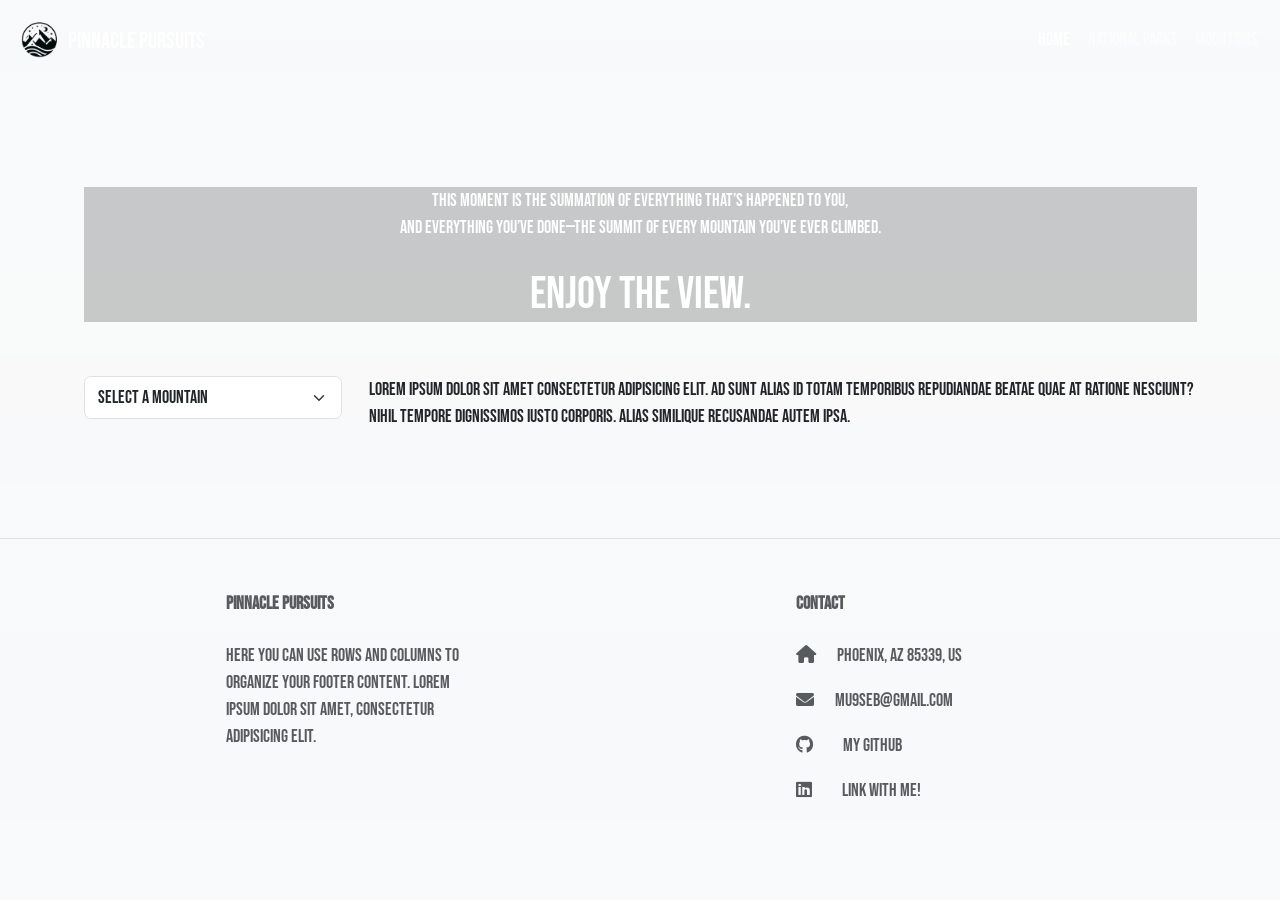
==== mountainsInfo.html @ 96c6ed98 "Font size set." ====
<!DOCTYPE html>
<html lang="en">
<head>
    <meta charset="UTF-8">
    <meta name="viewport" content="width=device-width, initial-scale=1.0">
    <title>Mountains Information</title>

    <!-- Bootstrap 5 JS -->
    <link href="https://cdn.jsdelivr.net/npm/bootstrap@5.3.2/dist/css/bootstrap.min.css" rel="stylesheet" integrity="sha384-T3c6CoIi6uLrA9TneNEoa7RxnatzjcDSCmG1MXxSR1GAsXEV/Dwwykc2MPK8M2HN" crossorigin="anonymous">
    <script src="https://cdn.jsdelivr.net/npm/bootstrap@5.3.2/dist/js/bootstrap.bundle.min.js" integrity="sha384-C6RzsynM9kWDrMNeT87bh95OGNyZPhcTNXj1NW7RuBCsyN/o0jlpcV8Qyq46cDfL" crossorigin="anonymous"></script>

    <!-- Font Awesome -->
    <link href="https://cdnjs.cloudflare.com/ajax/libs/font-awesome/6.0.0/css/all.min.css" rel="stylesheet"/>
    <!-- Google Fonts -->
    <link href="https://fonts.googleapis.com/css?family=Roboto:300,400,500,700&display=swap" rel="stylesheet"/>
    <!-- MDB CSS -->
    <link href="https://cdnjs.cloudflare.com/ajax/libs/mdb-ui-kit/6.4.2/mdb.min.css" rel="stylesheet"/>
    <!-- MDB JS -->
    <script type="text/javascript" src="https://cdnjs.cloudflare.com/ajax/libs/mdb-ui-kit/6.4.2/mdb.min.js"></script>
    <!-- Google Fonts -->
    <link rel="preconnect" href="https://fonts.googleapis.com">
    <link rel="preconnect" href="https://fonts.gstatic.com" crossorigin>
    <link href="https://fonts.googleapis.com/css2?family=Bebas+Neue&display=swap" rel="stylesheet">
    <!-- Custom CSS -->
    <link rel="stylesheet" href="./css/styles.css">

</head>
<body class="bg-light bg-gradient">
    <header>
        <nav class="navbar sticky-top navbar-expand-lg navbar-light bg-light bg-gradient" data-bs-theme="dark">
            <div class="container-fluid">
                <a class="navbar-brand" href="homePage.html">
                <img src="./images/logo-removebg.png" alt="Mountain Scape" height="50" loading="eager">
                Pinnacle Pursuits
                </a>
              <button class="navbar-toggler" type="button" data-mdb-toggle="collapse" data-mdb-target="#navbarTogglerDemo02" aria-controls="navbarTogglerDemo02" aria-expanded="false" aria-label="Toggle navigation">
                <i class="fas fa-bars"></i>
              </button>
              <div class="collapse navbar-collapse" id="navbarTogglerDemo02">
                <ul class="navbar-nav ms-auto mb-2 mb-lg-0">
                  <li class="nav-item">
                    <a class="nav-link active" aria-current="page" href="homePage.html">Home</a>
                  </li>
                  <li class="nav-item">
                    <a class="nav-link" href="nationalParks.html">National Parks</a>
                  </li>
                  <li class="nav-item">
                    <a class="nav-link" href="mountainsInfo.html">Mountains</a>
                  </li>
                </ul>
              </div>
            </div>
          </nav>
    </header>
    
    <main id="main">
        <!-- Masked BG image with inspo quote -->
        <div class="container mt-4">
          <div class="bg-image rounded">
              <img class="w-100" src="https://img.freepik.com/free-photo/painting-mountain-lake-with-mountain-background_188544-9126.jpg?w=1060&t=st=1700088813~exp=1700089413~hmac=df05ebaebc1f29cdd381dc82cc1193960beebbbfbb701c598c866e1bd6dd2d0a" alt="">
              <div class="mask" style="background-color: hsla(0, 0%, 0%, 0.2)">
                  <div class="text-white text-center">
                      <p class="mt-5 mx-5 px-5">This moment is the summation of everything that’s happened to you,<br> and everything you’ve done—The summit of every mountain you’ve  ever climbed.</p>
                      <h1 class="pt-2">Enjoy the view.</h3>
                  </div>
              </div>
          </div>
        </div>
        

        <div class="container mt-5">
          <div class="row">
            <div class="col-3">
                <select name="" id="mountain-select" class="form-select" data-bs-theme="danger" aria-label="Default select example">
                  <option selected>Select a Mountain</option>
                  <option value="1"></option>
                </select>
            </div>
            <div class="col">
              Lorem ipsum dolor sit amet consectetur adipisicing elit. Ad sunt alias id totam temporibus repudiandae beatae quae at ratione nesciunt? Nihil tempore dignissimos iusto corporis. Alias similique recusandae autem ipsa.
            </div>
        </div>
        
        
    </main>

    <!-- Footer -->
    <footer class="text-center text-lg-start bg-light bg-gradient text-muted mt-5">
      <!-- Section: Social media -->
      <section class="d-flex justify-content-center justify-content-lg-between p-4 border-bottom">

        <!-- Right -->
        <div>
          
          
        </div>
        <!-- Right -->
      </section>
      <!-- Section: Social media -->

      <!-- Section: Links  -->
      <section class="">
        <div class="container text-center text-md-start mt-5">
          <!-- Grid row -->
          <div class="row mt-3">
            <!-- Grid column -->
            <div class="col-md-3 col-lg-4 col-xl-3 mx-auto mb-4">
              <!-- Content -->
              <h6 class="text-uppercase fw-bold mb-4">
              Pinnacle Pursuits
              </h6>
              <p>
                Here you can use rows and columns to organize your footer content. Lorem ipsum
                dolor sit amet, consectetur adipisicing elit.
              </p>
            </div>
            <!-- Grid column -->

            <!-- Grid column -->
            <div class="col-md-3 col-lg-2 col-xl-2 mx-auto mb-4" hidden>
              <!-- Links -->
              <h6 class="text-uppercase fw-bold mb-4">
                Useful links
              </h6>
              <p>
                <a href="#!" class="text-reset">Pricing</a>
              </p>
              <p>
                <a href="#!" class="text-reset">Settings</a>
              </p>
              <p>
                <a href="#!" class="text-reset">Orders</a>
              </p>
              <p>
                <a href="#!" class="text-reset">Help</a>
              </p>
            </div>
            <!-- Grid column -->

            <!-- Grid column -->
            <div class="col-md-4 col-lg-3 col-xl-3 mx-auto mb-md-0 mb-4">
              <!-- Links -->
              <h6 class="text-uppercase fw-bold mb-4">Contact</h6>
              <p><i class="fas fa-home me-3"></i> Phoenix, AZ 85339, US</p>
              <p>
                <i class="fas fa-envelope me-3"></i>
                mu9seb@gmail.com
              </p>
              <p>
                <a href="https://github.com/mu9seb" class="me-4 text-reset">
                <i class="fab fa-github"></i></a>
                My GitHub
              </p>
              <p>
                <a href="https://www.linkedin.com/in/mu9seb" class="me-4 text-reset">
                <i class="fab fa-linkedin"></i></a>
                Link with me!
              </p>
            </div>
            <!-- Grid column -->
          </div>
          <!-- Grid row -->
        </div>
      </section>
      <!-- Section: Links  -->
    </footer>
    <!-- Footer -->
</body>
</html>
---- css/styles.css ----
* {
    font-family: 'Bebas Neue', sans-serif;
    font-size: large;
}
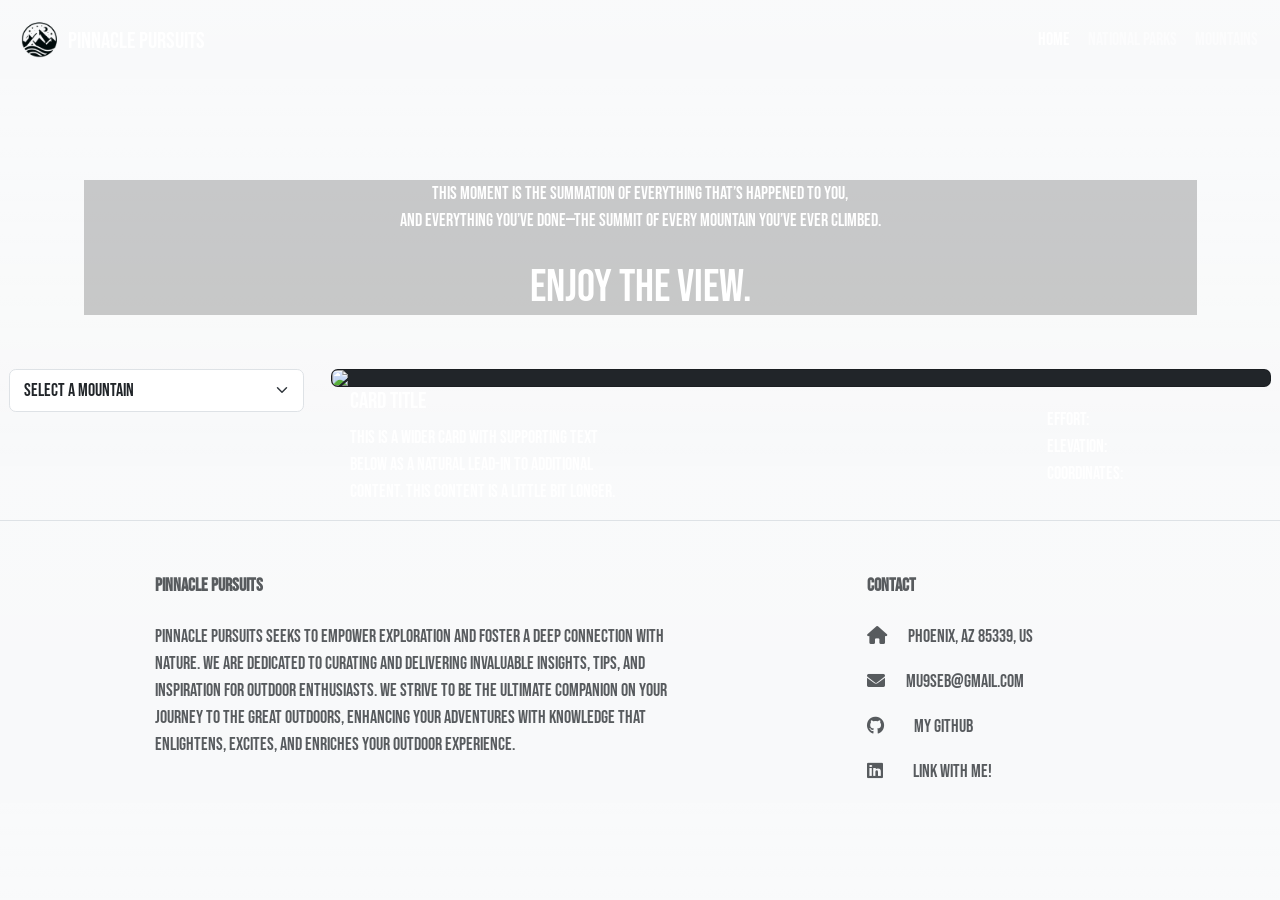
==== commit 84fa0c53: "Dropdown loaded and footer finished." ====
--- a/mountainsInfo.html
+++ b/mountainsInfo.html
@@ -24,10 +24,14 @@
     <!-- Custom CSS -->
     <link rel="stylesheet" href="./css/styles.css">
 
+    <!-- Scripts -->
+    <script src="./DataAssets/scripts/mountainScript.js"></script>
+    <script src="./DataAssets/scripts/mountainData.js"></script>
+
 </head>
 <body class="bg-light bg-gradient">
     <header>
-        <nav class="navbar sticky-top navbar-expand-lg navbar-light bg-light bg-gradient" data-bs-theme="dark">
+        <nav class="navbar fixed-top navbar-expand-lg navbar-light bg-light bg-gradient" data-bs-theme="dark">
             <div class="container-fluid">
                 <a class="navbar-brand" href="homePage.html">
                 <img src="./images/logo-removebg.png" alt="Mountain Scape" height="50" loading="eager">
@@ -53,7 +57,7 @@
           </nav>
     </header>
     
-    <main id="main">
+    <main id="main" class="mt-5 pt-3">
         <!-- Masked BG image with inspo quote -->
         <div class="container mt-4">
           <div class="bg-image rounded">
@@ -67,51 +71,60 @@
           </div>
         </div>
         
-
-        <div class="container mt-5">
-          <div class="row">
+        <!-- Mountains Drowpdown and Display Card -->
+        <section id="mountainsContent" class="mx-2">
+          <div class="row mt-5">
             <div class="col-3">
-                <select name="" id="mountain-select" class="form-select" data-bs-theme="danger" aria-label="Default select example">
+                <select id="mountainSelectMenu" class="form-select" data-bs-theme="danger" aria-label="Default select example">
                   <option selected>Select a Mountain</option>
-                  <option value="1"></option>
                 </select>
             </div>
             <div class="col">
-              Lorem ipsum dolor sit amet consectetur adipisicing elit. Ad sunt alias id totam temporibus repudiandae beatae quae at ratione nesciunt? Nihil tempore dignissimos iusto corporis. Alias similique recusandae autem ipsa.
-            </div>
-        </div>
+              <div class="card bg-dark text-white">
+                <img src="https://mdbcdn.b-cdn.net/img/new/slides/017.webp" class="card-img" id="mountainImage"/>
+                <div class="card-img-overlay">
+                  <div class="row">
+                    <div class="col-4">
+                      <h5 class="card-title" id="mountainName">Card title</h5>
+                      <p class="card-text" id="montainDesc">
+                      This is a wider card with supporting text below as a natural lead-in to additional
+                      content. This content is a little bit longer.
+                      </p>
+                    </div>
+                    <div class="col-3 ms-auto">
+                      <p class="card-text">
+                        <div id="mountainEffort">Effort: </div>
+                        <div id="mountainElevation">Elevation: </div>
+                        <div id="mountainCoords">Coordinates: </div>
+                      </p>
+                    </div>
+                  </div>
+                </div>
+              </div>
+            </div> 
+          </div>
+        </section>
         
         
     </main>
 
     <!-- Footer -->
     <footer class="text-center text-lg-start bg-light bg-gradient text-muted mt-5">
-      <!-- Section: Social media -->
-      <section class="d-flex justify-content-center justify-content-lg-between p-4 border-bottom">
-
-        <!-- Right -->
-        <div>
-          
-          
-        </div>
-        <!-- Right -->
-      </section>
-      <!-- Section: Social media -->
-
+      <!-- Border -->
+      <section class="p-4 border-bottom"></section>
       <!-- Section: Links  -->
       <section class="">
         <div class="container text-center text-md-start mt-5">
           <!-- Grid row -->
           <div class="row mt-3">
             <!-- Grid column -->
-            <div class="col-md-3 col-lg-4 col-xl-3 mx-auto mb-4">
+            <div class="col-md-4 col-lg-4 col-xl-6 mx-auto mb-4">
               <!-- Content -->
               <h6 class="text-uppercase fw-bold mb-4">
               Pinnacle Pursuits
               </h6>
               <p>
-                Here you can use rows and columns to organize your footer content. Lorem ipsum
-                dolor sit amet, consectetur adipisicing elit.
+                Pinnacle Pursuits seeks to empower exploration and foster a deep connection with nature. We are dedicated to curating and delivering invaluable insights, tips, and inspiration for outdoor enthusiasts. We strive to be the ultimate companion on your journey to the great outdoors, enhancing your adventures with knowledge that enlightens, excites, and enriches your outdoor experience.
               </p>
             </div>
             <!-- Grid column -->
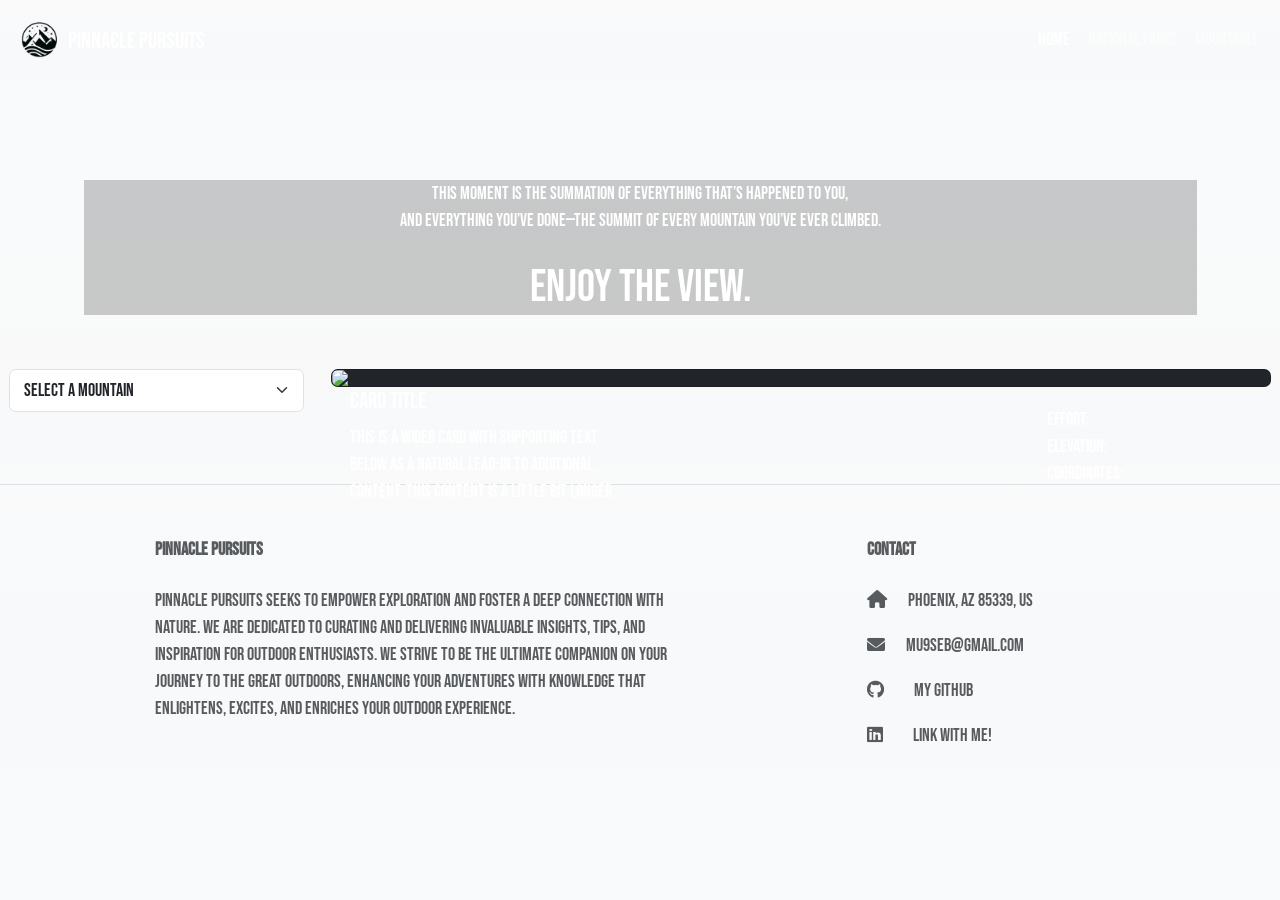
==== commit 7c088efd: "home page structured." ====
--- a/mountainsInfo.html
+++ b/mountainsInfo.html
@@ -111,7 +111,7 @@
     <!-- Footer -->
     <footer class="text-center text-lg-start bg-light bg-gradient text-muted mt-5">
       <!-- Border -->
-      <section class="p-4 border-bottom"></section>
+      <section class="p-2 border-bottom"></section>
       <!-- Section: Links  -->
       <section class="">
         <div class="container text-center text-md-start mt-5">
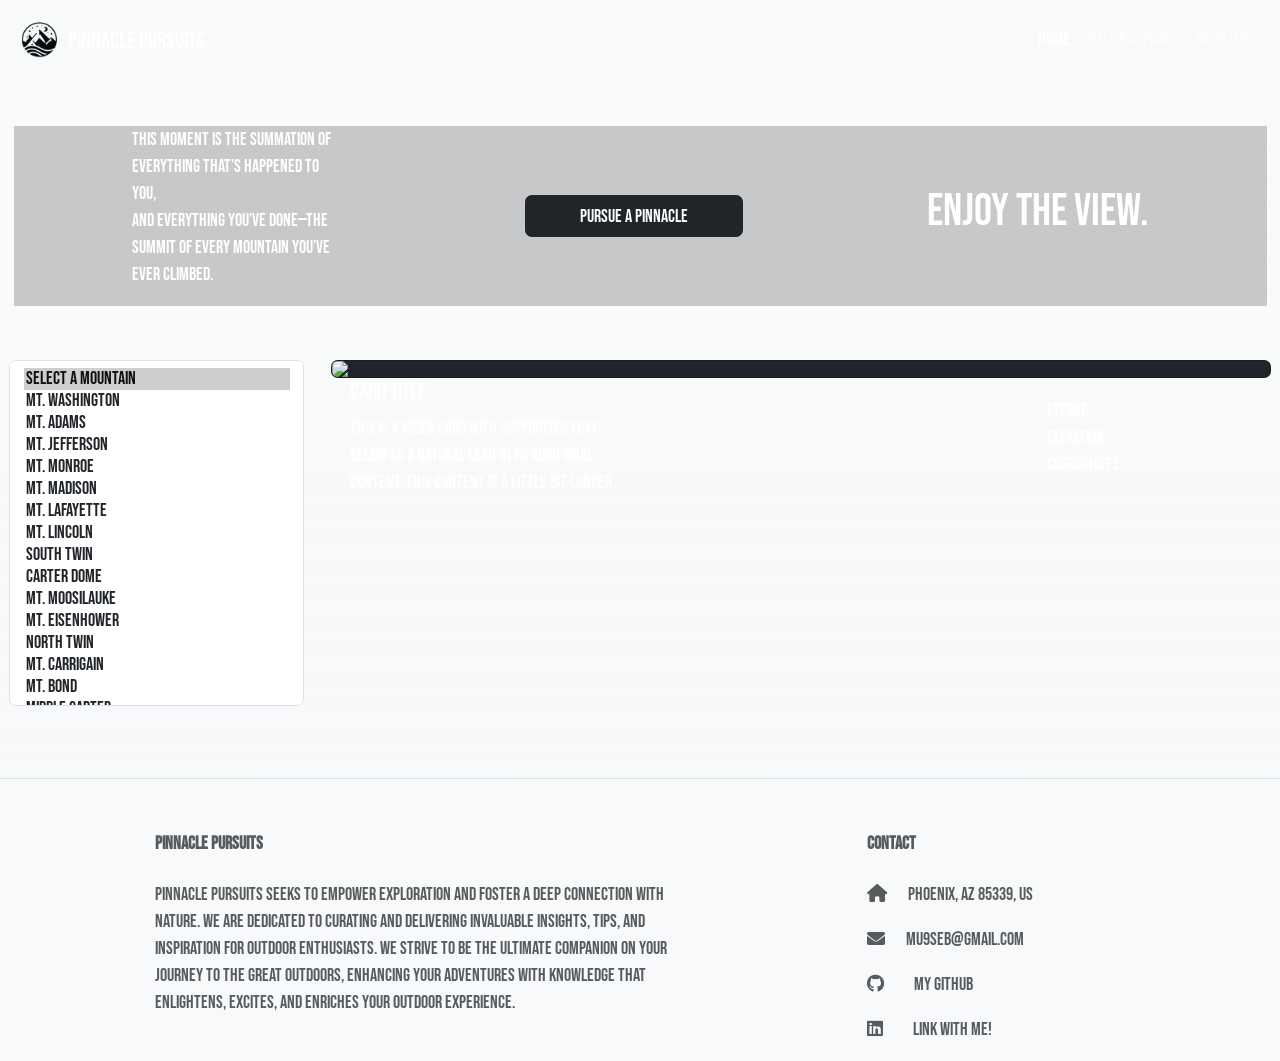
==== commit 3e3ca7a1: "Mountains page style finished." ====
--- a/mountainsInfo.html
+++ b/mountainsInfo.html
@@ -59,13 +59,14 @@
     
     <main id="main" class="mt-5 pt-3">
         <!-- Masked BG image with inspo quote -->
-        <div class="container mt-4">
+        <div class="container-fluid mt-4">
           <div class="bg-image rounded">
               <img class="w-100" src="https://img.freepik.com/free-photo/painting-mountain-lake-with-mountain-background_188544-9126.jpg?w=1060&t=st=1700088813~exp=1700089413~hmac=df05ebaebc1f29cdd381dc82cc1193960beebbbfbb701c598c866e1bd6dd2d0a" alt="">
               <div class="mask" style="background-color: hsla(0, 0%, 0%, 0.2)">
-                  <div class="text-white text-center">
-                      <p class="mt-5 mx-5 px-5">This moment is the summation of everything that’s happened to you,<br> and everything you’ve done—The summit of every mountain you’ve  ever climbed.</p>
-                      <h1 class="pt-2">Enjoy the view.</h3>
+                  <div class="text-white d-flex justify-content-around align-items-center h-100">
+                      <p class="mx-5 col-lg-2 col-sm-3">This moment is the summation of everything that’s happened to you,<br> and everything you’ve done—The summit of every mountain you’ve  ever climbed.</p>
+                      <button class="px-5 btn btn-dark" type="button">Pursue a Pinnacle</button>
+                      <h1 class="mx-5">Enjoy the view.</h3>
                   </div>
               </div>
           </div>
@@ -75,7 +76,7 @@
         <section id="mountainsContent" class="mx-2">
           <div class="row mt-5">
             <div class="col-3">
-                <select id="mountainSelectMenu" class="form-select" data-bs-theme="danger" aria-label="Default select example">
+                <select id="mountainSelectMenu" class="form-select" size="15" aria-label="Default select example">
                   <option selected>Select a Mountain</option>
                 </select>
             </div>
--- a/css/styles.css
+++ b/css/styles.css
@@ -1,4 +1,9 @@
 * {
     font-family: 'Bebas Neue', sans-serif;
     font-size: large;
+}
+
+.break {
+    flex-basis: 100%;
+    height: 0;
 }
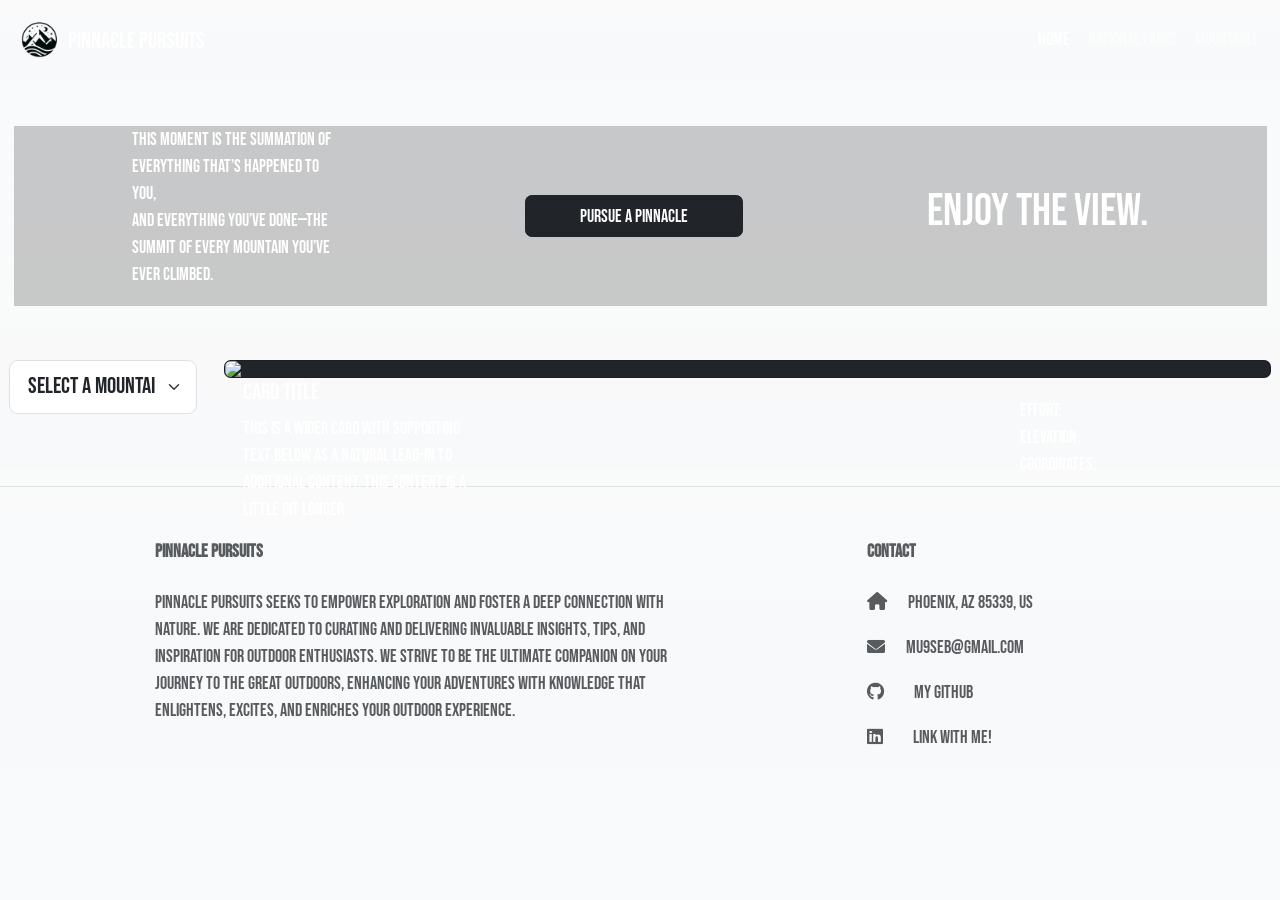
==== commit be4d8786: "Mountain display card structured." ====
--- a/mountainsInfo.html
+++ b/mountainsInfo.html
@@ -75,8 +75,8 @@
         <!-- Mountains Drowpdown and Display Card -->
         <section id="mountainsContent" class="mx-2">
           <div class="row mt-5">
-            <div class="col-3">
-                <select id="mountainSelectMenu" class="form-select" size="15" aria-label="Default select example">
+            <div class="col col-lg-2 col-sm-3">
+                <select id="mountainSelectMenu" class="form-select form-select-lg" aria-label="Default select example">
                   <option selected>Select a Mountain</option>
                 </select>
             </div>
@@ -85,7 +85,7 @@
                 <img src="https://mdbcdn.b-cdn.net/img/new/slides/017.webp" class="card-img" id="mountainImage"/>
                 <div class="card-img-overlay">
                   <div class="row">
-                    <div class="col-4">
+                    <div class="col-3">
                       <h5 class="card-title" id="mountainName">Card title</h5>
                       <p class="card-text" id="montainDesc">
                       This is a wider card with supporting text below as a natural lead-in to additional
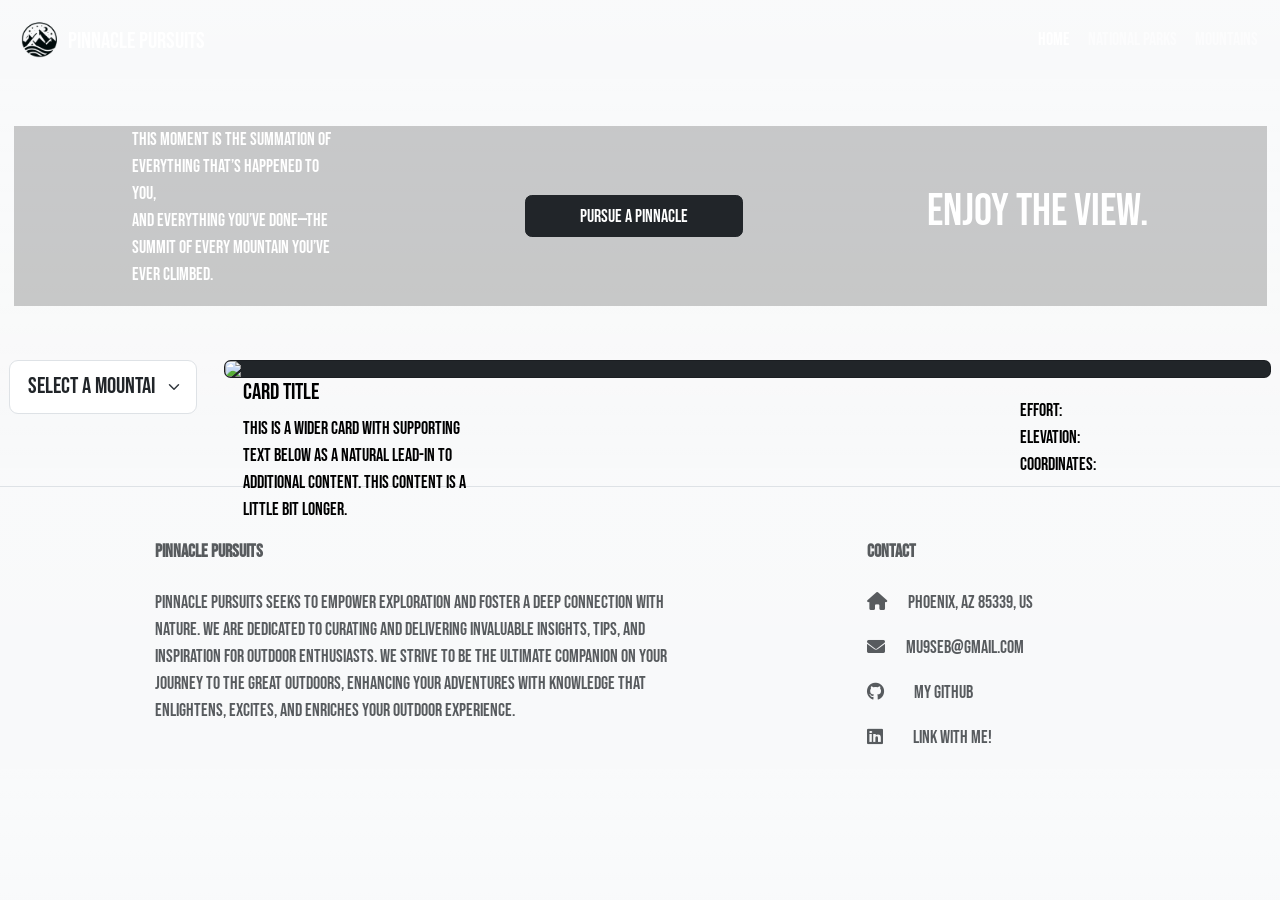
==== commit 28a81b98: "Mountain display card programmed." ====
--- a/mountainsInfo.html
+++ b/mountainsInfo.html
@@ -81,13 +81,13 @@
                 </select>
             </div>
             <div class="col">
-              <div class="card bg-dark text-white">
+              <div class="card bg-dark text-black">
                 <img src="https://mdbcdn.b-cdn.net/img/new/slides/017.webp" class="card-img" id="mountainImage"/>
                 <div class="card-img-overlay">
                   <div class="row">
                     <div class="col-3">
                       <h5 class="card-title" id="mountainName">Card title</h5>
-                      <p class="card-text" id="montainDesc">
+                      <p class="card-text" id="mountainDesc">
                       This is a wider card with supporting text below as a natural lead-in to additional
                       content. This content is a little bit longer.
                       </p>
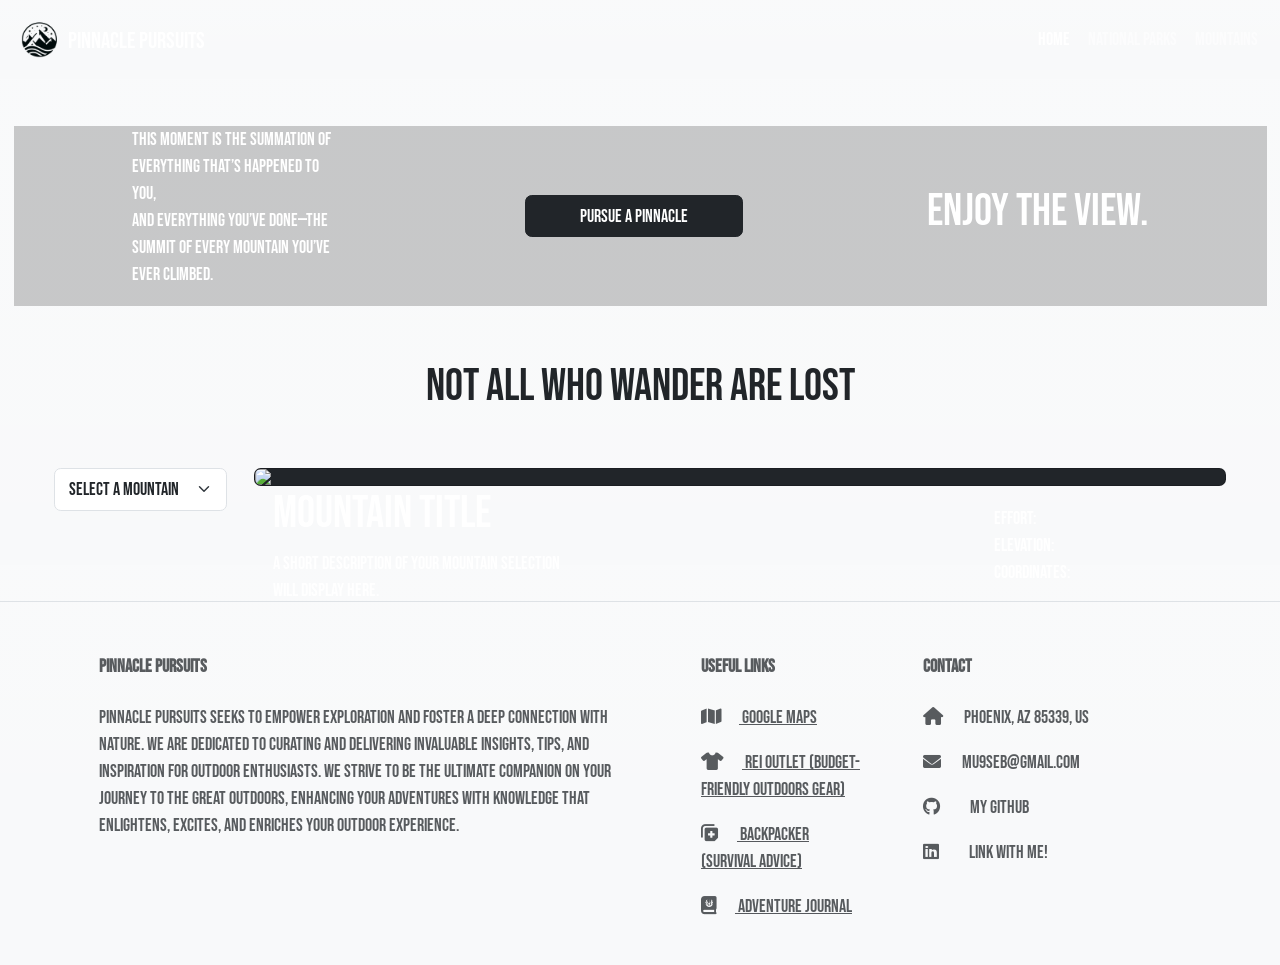
==== commit 4ee3d32d: "Mountains page complete." ====
--- a/mountainsInfo.html
+++ b/mountainsInfo.html
@@ -65,31 +65,34 @@
               <div class="mask" style="background-color: hsla(0, 0%, 0%, 0.2)">
                   <div class="text-white d-flex justify-content-around align-items-center h-100">
                       <p class="mx-5 col-lg-2 col-sm-3">This moment is the summation of everything that’s happened to you,<br> and everything you’ve done—The summit of every mountain you’ve  ever climbed.</p>
-                      <button class="px-5 btn btn-dark" type="button">Pursue a Pinnacle</button>
+                      <button class="px-5 btn btn-dark" type="button" id="pursuitButton" onclick="document.getElementById('fillerContent').scrollIntoView();">Pursue a Pinnacle</button>
                       <h1 class="mx-5">Enjoy the view.</h3>
                   </div>
               </div>
           </div>
         </div>
         
+        <section id="fillerContent" class="mx-5 my-5">
+          <h1 class="text-center">Not all who wander are Lost</h1>
+        </section>
+
         <!-- Mountains Drowpdown and Display Card -->
-        <section id="mountainsContent" class="mx-2">
-          <div class="row mt-5">
+        <section id="mountainsContent" class="mx-5 mt-3">
+          <div class="row">
             <div class="col col-lg-2 col-sm-3">
-                <select id="mountainSelectMenu" class="form-select form-select-lg" aria-label="Default select example">
+                <select id="mountainSelectMenu" class="form-select" aria-label="Default select example">
                   <option selected>Select a Mountain</option>
                 </select>
             </div>
             <div class="col">
-              <div class="card bg-dark text-black">
+              <div class="card bg-dark text-white">
                 <img src="https://mdbcdn.b-cdn.net/img/new/slides/017.webp" class="card-img" id="mountainImage"/>
                 <div class="card-img-overlay">
                   <div class="row">
-                    <div class="col-3">
-                      <h5 class="card-title" id="mountainName">Card title</h5>
+                    <div class="col-4">
+                      <h1 class="card-title" id="mountainName">Mountain Title</h1>
                       <p class="card-text" id="mountainDesc">
-                      This is a wider card with supporting text below as a natural lead-in to additional
-                      content. This content is a little bit longer.
+                      A short description of your mountain selection will display here.
                       </p>
                     </div>
                     <div class="col-3 ms-auto">
@@ -112,7 +115,7 @@
     <!-- Footer -->
     <footer class="text-center text-lg-start bg-light bg-gradient text-muted mt-5">
       <!-- Border -->
-      <section class="p-2 border-bottom"></section>
+      <section class="p-3 border-bottom"></section>
       <!-- Section: Links  -->
       <section class="">
         <div class="container text-center text-md-start mt-5">
@@ -131,22 +134,22 @@
             <!-- Grid column -->
 
             <!-- Grid column -->
-            <div class="col-md-3 col-lg-2 col-xl-2 mx-auto mb-4" hidden>
+            <div class="col-md-3 col-lg-2 col-xl-2 mx-auto mb-4">
               <!-- Links -->
               <h6 class="text-uppercase fw-bold mb-4">
                 Useful links
               </h6>
               <p>
-                <a href="#!" class="text-reset">Pricing</a>
+                <a href="https://maps.google.com" class="text-reset"><i class="fas fa-map me-3" target="_blank"></i> Google Maps</a>
               </p>
               <p>
-                <a href="#!" class="text-reset">Settings</a>
+                <a href="https://www.rei.com/outlet" class="text-reset"><i class="fas fa-shirt me-3"></i> REI Outlet (Budget-Friendly Outdoors Gear)</a>
               </p>
               <p>
-                <a href="#!" class="text-reset">Orders</a>
+                <a href="https://www.backpacker.com/" class="text-reset"><i class="fas fa-notes-medical me-3"></i> Backpacker (Survival Advice)</a>
               </p>
               <p>
-                <a href="#!" class="text-reset">Help</a>
+                <a href="https://www.adventure-journal.com/" class="text-reset"><i class="fas fa-book-journal-whills me-3"></i> Adventure Journal</a>
               </p>
             </div>
             <!-- Grid column -->
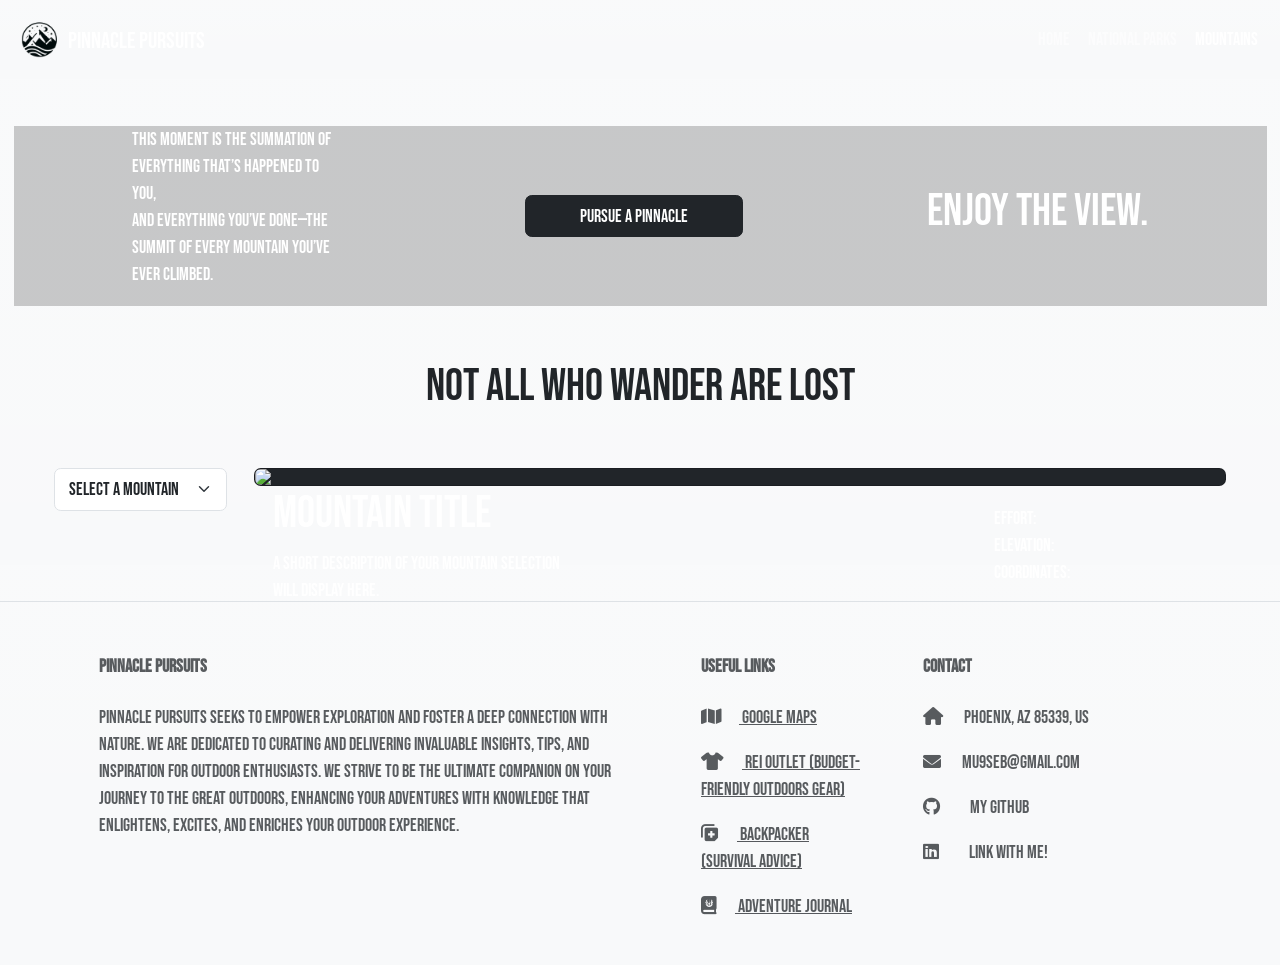
==== commit 5bda2014: "Navbar updated to highlight current page." ====
--- a/mountainsInfo.html
+++ b/mountainsInfo.html
@@ -43,13 +43,13 @@
               <div class="collapse navbar-collapse" id="navbarTogglerDemo02">
                 <ul class="navbar-nav ms-auto mb-2 mb-lg-0">
                   <li class="nav-item">
-                    <a class="nav-link active" aria-current="page" href="homePage.html">Home</a>
+                    <a class="nav-link" href="homePage.html">Home</a>
                   </li>
                   <li class="nav-item">
                     <a class="nav-link" href="nationalParks.html">National Parks</a>
                   </li>
                   <li class="nav-item">
-                    <a class="nav-link" href="mountainsInfo.html">Mountains</a>
+                    <a class="nav-link active" aria-current="page" href="mountainsInfo.html">Mountains</a>
                   </li>
                 </ul>
               </div>
